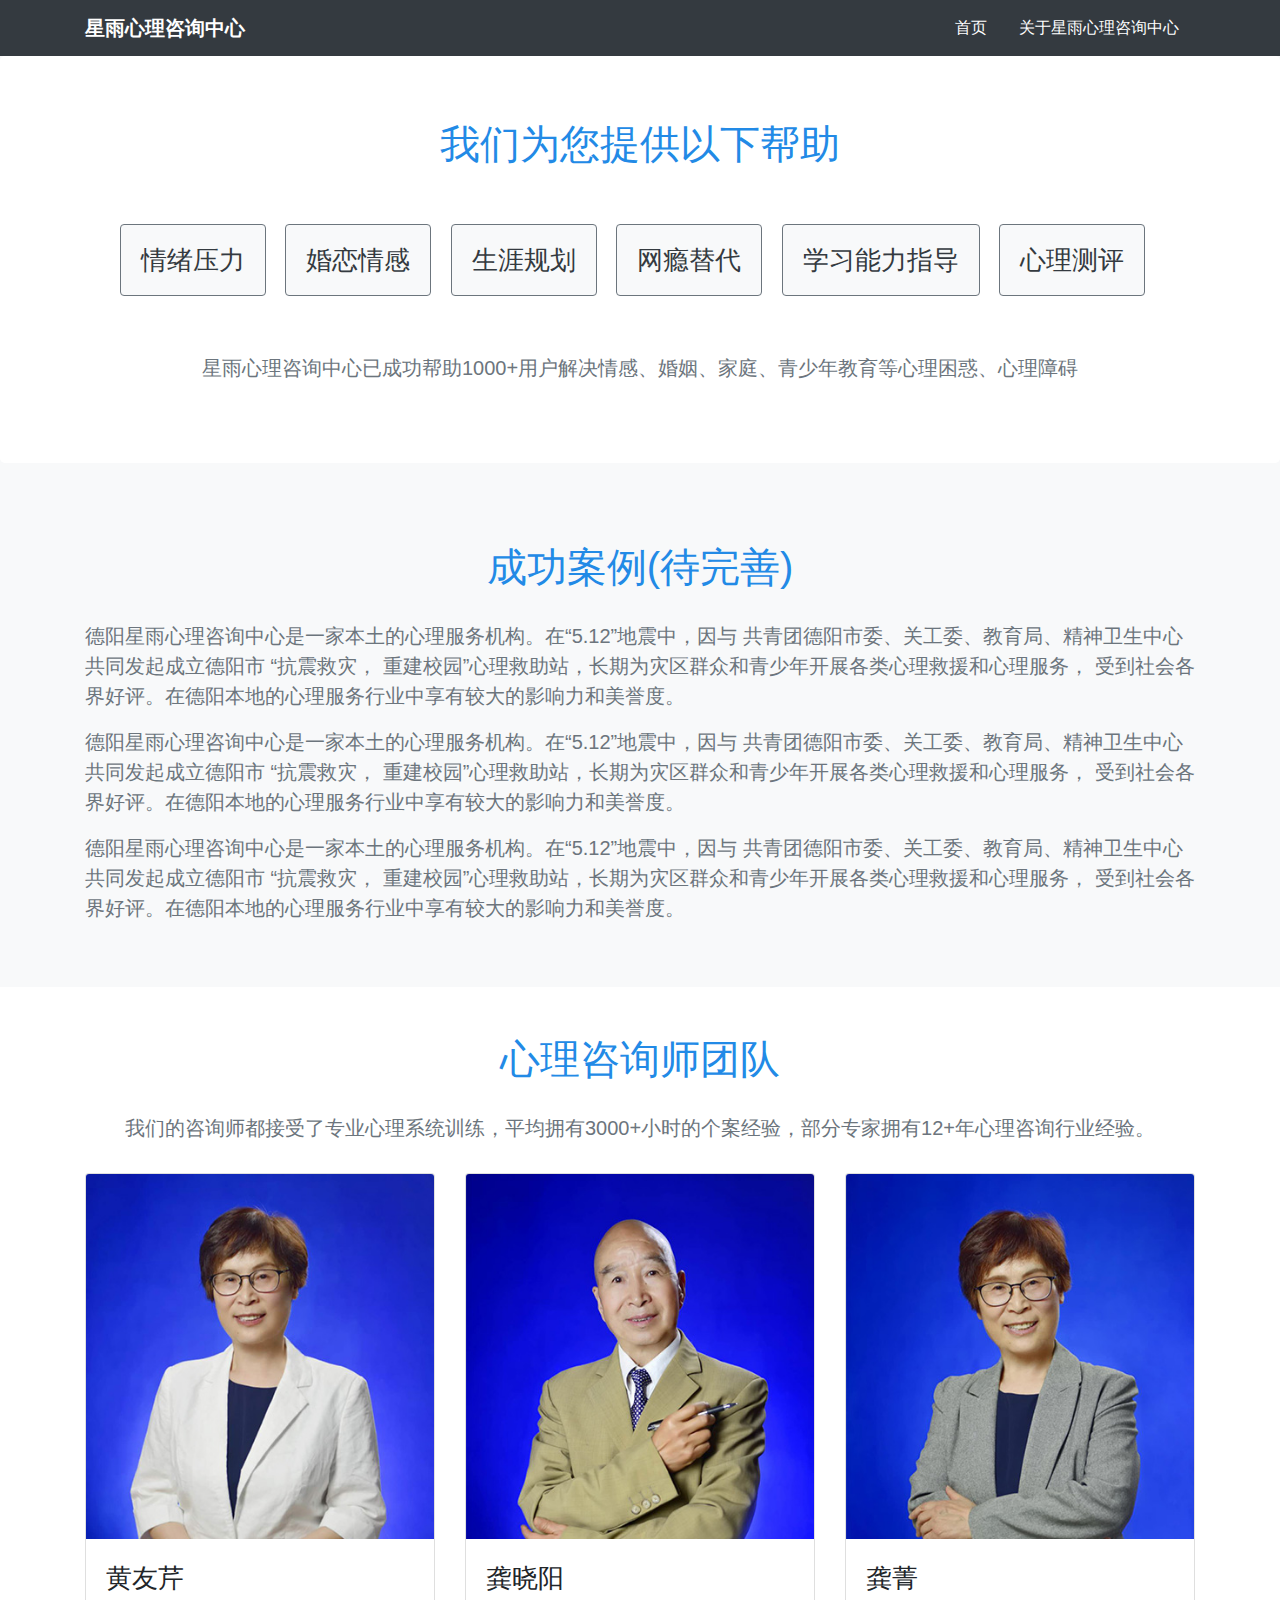
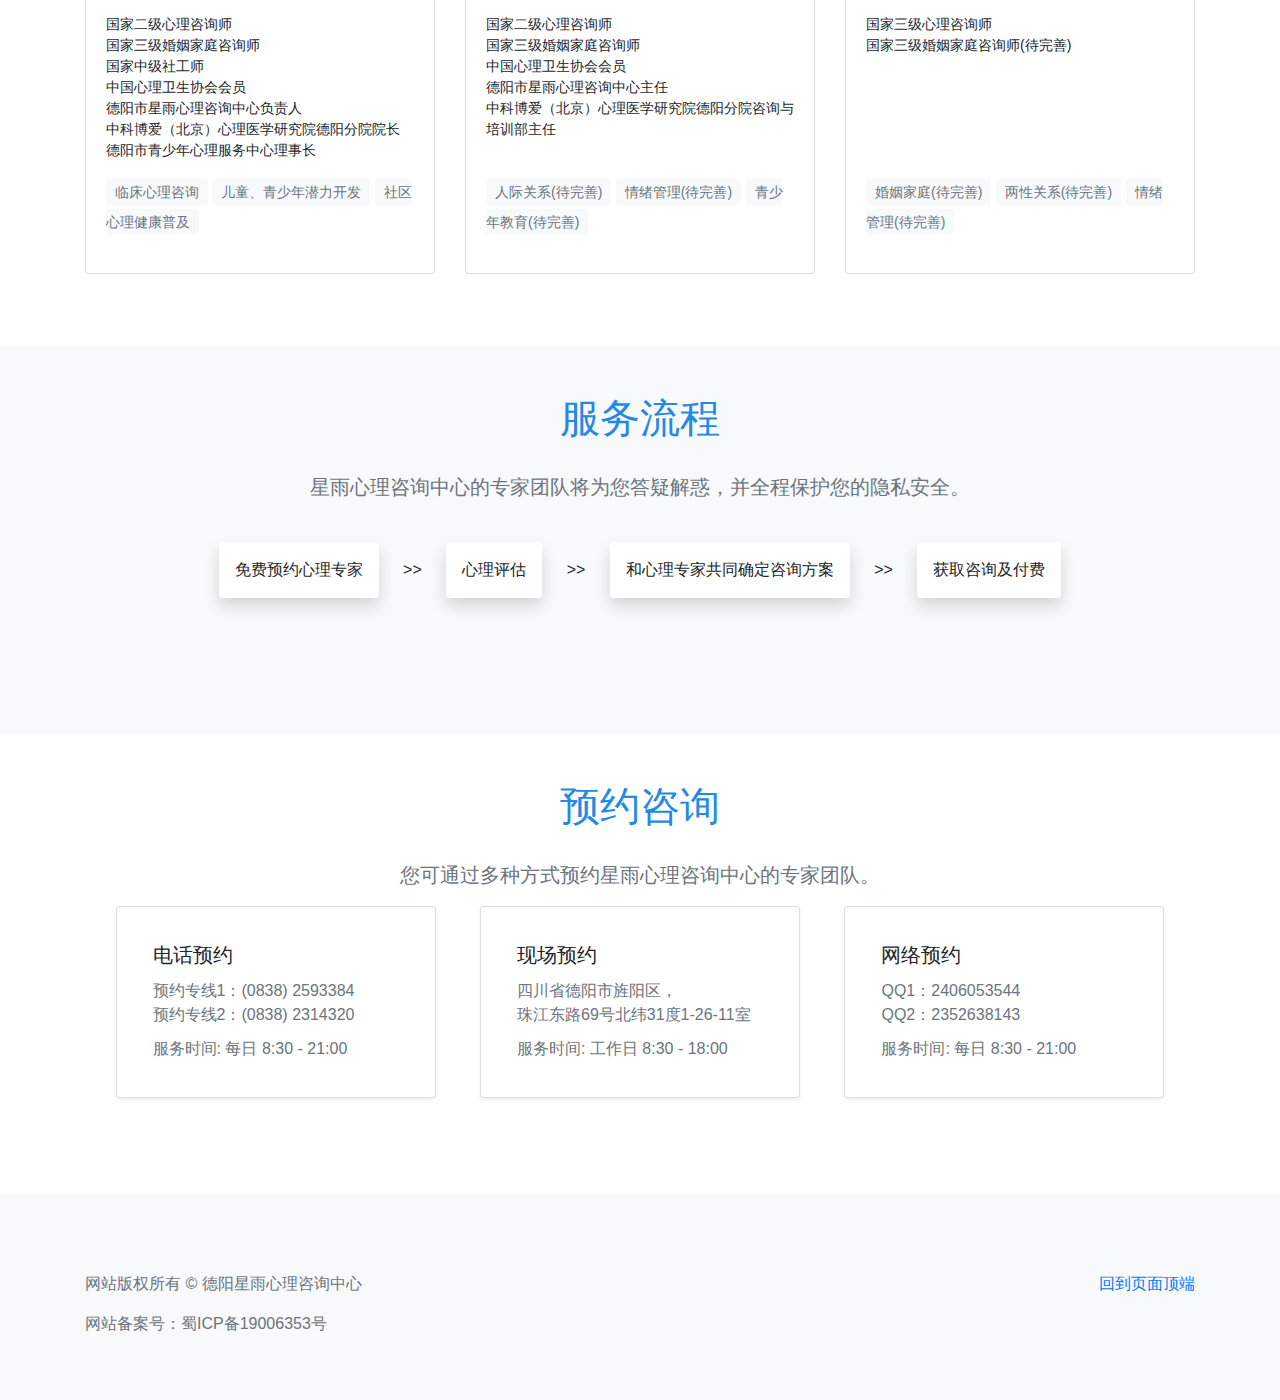
==== src/index.html @ 22c05cf2 "add docker container" ====
<!doctype html>
<html lang="en">
  <head>
    <!-- Required meta tags -->
    <meta charset="utf-8">
    <meta name="viewport" content="width=device-width, initial-scale=1, shrink-to-fit=no">

    <!-- Bootstrap CSS -->
    <link rel="stylesheet" href="css/bootstrap.min.css">
    <link href="css/website.css" rel="stylesheet">

    <title>星雨心理咨询中心</title>
  </head>
  <body class="bg-light">
    <header>

      <div class="navbar navbar-dark bg-dark box-shadow">
        <div class="container d-flex justify-content-between">
          <a href="index.html" class="navbar-brand d-flex align-items-center">
            <strong>星雨心理咨询中心</strong>
          </a>
          <ul class="nav">
            <li class="nav-item">
              <a class="nav-link active" href="#">首页</a>
            </li>
            <li class="nav-item">
              <a class="nav-link" href="about.html">关于星雨心理咨询中心</a>
            </li>
          </ul>
        </div>
      </div>
    </header>

    <main role="main">

      <section class="jumbotron text-center">
        <div class="container">
          <h1 class="jumbotron-heading text-primary">我们为您提供以下帮助</h1>
          <div class="text-muted service-group">
            <span class="border border-secondary rounded text-dark bg-light service-item">情绪压力</span>
            <span class="border border-secondary rounded text-dark bg-light service-item">婚恋情感</span>
            <span class="border border-secondary rounded text-dark bg-light service-item">生涯规划</span>
            <span class="border border-secondary rounded text-dark bg-light service-item">网瘾替代</span>
            <span class="border border-secondary rounded text-dark bg-light service-item">学习能力指导</span>
            <span class="border border-secondary rounded text-dark bg-light service-item">心理测评</span>
          </div>
          <p class="text-muted service-sub-description">星雨心理咨询中心已成功帮助1000+用户解决情感、婚姻、家庭、青少年教育等心理困惑、心理障碍</p>
        </div>
      </section>

      <div class="py-5 bg-light">
        <div class="container">
          <h1 class="jumbotron-heading text-primary text-center">成功案例(待完善)</h1>
          <p class="lead text-muted">
            德阳星雨心理咨询中心是一家本土的心理服务机构。在“5.12”地震中，因与 共青团德阳市委、关工委、教育局、精神卫生中心共同发起成立德阳市 “抗震救灾， 重建校园”心理救助站，长期为灾区群众和青少年开展各类心理救援和心理服务， 受到社会各界好评。在德阳本地的心理服务行业中享有较大的影响力和美誉度。
          </p>
          <p class="lead text-muted">
            德阳星雨心理咨询中心是一家本土的心理服务机构。在“5.12”地震中，因与 共青团德阳市委、关工委、教育局、精神卫生中心共同发起成立德阳市 “抗震救灾， 重建校园”心理救助站，长期为灾区群众和青少年开展各类心理救援和心理服务， 受到社会各界好评。在德阳本地的心理服务行业中享有较大的影响力和美誉度。
          </p>
          <p class="lead text-muted">
            德阳星雨心理咨询中心是一家本土的心理服务机构。在“5.12”地震中，因与 共青团德阳市委、关工委、教育局、精神卫生中心共同发起成立德阳市 “抗震救灾， 重建校园”心理救助站，长期为灾区群众和青少年开展各类心理救援和心理服务， 受到社会各界好评。在德阳本地的心理服务行业中享有较大的影响力和美誉度。
          </p>
        </div>
      </div>

      <div class="py-5 bg-white">
        <div class="container">

          <div class="text-center">
            <h1 class="jumbotron-heading text-primary">心理咨询师团队</h1>
            <p class="text-muted member-group-description">
              我们的咨询师都接受了专业心理系统训练，平均拥有3000+小时的个案经验，部分专家拥有12+年心理咨询行业经验。
            </p>
          </div>

          <div class="row">

            <div class="col-md-4">
              <div class="card mb-4 box-shadow">
                <img class="card-img-top" src="img/huangyouqin-sm.jpeg" alt="黄友芹，国家二级心理咨询师">
                <div class="card-body">
                  <div class="card-text">
                    <p class="member-name">黄友芹</p>
                    <ul class="list-unstyled member-title">
                      <li>国家二级心理咨询师</li>
                      <li>国家三级婚姻家庭咨询师</li>
                      <li>国家中级社工师</li>
                      <li>中国心理卫生协会会员</li>
                      <li>德阳市星雨心理咨询中心负责人</li>
                      <li>中科博爱（北京）心理医学研究院德阳分院院长</li>
                      <li>德阳市青少年心理服务中心理事长</li>
                    </ul>
                    <p>
                      <span class="border border-light rounded focus-domain">临床心理咨询</span>
                      <span class="border border-light rounded focus-domain">儿童、青少年潜力开发</span>
                      <span class="border border-light rounded focus-domain">社区心理健康普及</span>
                    </p>
                  </div>
                </div>
              </div>
            </div>


            <div class="col-md-4">
              <div class="card mb-4 box-shadow">
                <img class="card-img-top" src="img/gongxiaoyang-sm.jpeg" alt="黄友芹，国家二级心理咨询师">
                <div class="card-body">
                  <div class="card-text">
                    <p class="member-name">龚晓阳</p>
                    <ul class="list-unstyled member-title">
                      <li>国家二级心理咨询师</li>
                      <li>国家三级婚姻家庭咨询师</li>
                      <li>中国心理卫生协会会员</li>
                      <li>德阳市星雨心理咨询中心主任</li>
                      <li>中科博爱（北京）心理医学研究院德阳分院咨询与培训部主任</li>
                      <li>&nbsp;</li>
                    </ul>
                    <p>
                      <span class="border border-light rounded focus-domain">人际关系(待完善)</span>
                      <span class="border border-light rounded focus-domain">情绪管理(待完善)</span>
                      <span class="border border-light rounded focus-domain">青少年教育(待完善)</span>

                    </p>
                  </div>
                </div>
              </div>
            </div>

            <div class="col-md-4">
              <div class="card mb-4 box-shadow">
                <img class="card-img-top" src="img/huangyouqin2-sm.jpeg" alt="黄友芹，国家二级心理咨询师">
                <div class="card-body">
                  <div class="card-text">
                    <p class="member-name">龚菁</p>
                    <ul class="list-unstyled member-title">
                      <li>国家三级心理咨询师</li>
                      <li>国家三级婚姻家庭咨询师(待完善)</li>
                      <li>&nbsp;</li>
                      <li>&nbsp;</li>
                      <li>&nbsp;</li>
                      <li>&nbsp;</li>
                      <li>&nbsp;</li>
                    </ul>
                    <p>
                      <span class="border border-light rounded focus-domain">婚姻家庭(待完善)</span>
                      <span class="border border-light rounded focus-domain">两性关系(待完善)</span>
                      <span class="border border-light rounded focus-domain">情绪管理(待完善)</span>
                    </p>
                  </div>
                </div>
              </div>
            </div>

          </div><!--end of row-->

        </div>
      </div>

      <div class="py-5 bg-light">
        <div class="container">
          <h1 class="jumbotron-heading text-primary text-center">服务流程</h1>
          <p class="lead text-muted text-center">星雨心理咨询中心的专家团队将为您答疑解惑，并全程保护您的隐私安全。</p>
          <div id="service-flow" class="align-middle text-center">
              <div class="service-step shadow p-3 mb-5 bg-white rounded">免费预约心理专家</div>
              <span class="separator-next">&gt;&gt;</span>
              <div class="service-step shadow p-3 mb-5 bg-white rounded">心理评估</div>
              <span class="separator-next">&gt;&gt;</span>
              <div class="service-step shadow p-3 mb-5 bg-white rounded">和心理专家共同确定咨询方案</div>
              <span class="separator-next">&gt;&gt;</span>
              <div class="service-step shadow p-3 mb-5 bg-white rounded">获取咨询及付费</div>
            </div>
          </div>
        </div>
      </div>

      <div class="py-5 bg-white">
        <div class="container align-center">
          <h1 class="jumbotron-heading text-primary text-center">预约咨询</h1>
          <p class="lead text-muted text-center">您可通过多种方式预约星雨心理咨询中心的专家团队。</p>
          <!-- 预约方式1 -->
          <div class="card reserve-option shadow-sm p-3 mb-5 bg-white">
            <div class="card-body">
              <h5 class="card-title">电话预约</h5>
              <div class="card-text text-muted">
                <p>预约专线1：(0838) 2593384</p>
                <p>预约专线2：(0838) 2314320</p>
                <div class="reserve-operation-time">
                  服务时间: 每日 8:30 - 21:00
                </div>
              </div>
            </div>
          </div>
          <!-- 预约方式2 -->
          <div class="card reserve-option shadow-sm p-3 mb-5 bg-white">
            <div class="card-body">
              <h5 class="card-title">现场预约</h5>
              <div class="card-text text-muted">
                <p>四川省德阳市旌阳区，</p>
                <p>珠江东路69号北纬31度1-26-11室</p>
                <div class="reserve-operation-time">
                  服务时间: 工作日 8:30 - 18:00
                </div>
              </div>
            </div>
          </div>
          <!-- 预约方式3 -->
          <div class="card reserve-option shadow-sm p-3 mb-5 bg-white">
            <div class="card-body">
              <h5 class="card-title">网络预约</h5>
              <div class="card-text text-muted">
                <p>QQ1：2406053544</p>
                <p>QQ2：2352638143</p>
                <div class="reserve-operation-time">
                  服务时间: 每日 8:30 - 21:00
                </div>
              </div>
            </div>
          </div>
        </div>
      </div>

    </main>

    <footer class="py-5 text-muted">
      <div class="container">
        <p class="float-right">
          <a href="#">回到页面顶端</a>
        </p>
        <p>网站版权所有 &copy; 德阳星雨心理咨询中心</p>
        <p>网站备案号：蜀ICP备19006353号</p>
      </div>
    </footer>

    <!-- Optional JavaScript -->
    <!-- jQuery first, then Popper.js, then Bootstrap JS -->
    <script src="js/jquery-3.3.1.slim.min.js"></script>
    <script src="js/popper.min.js"></script>
    <script src="js/bootstrap.min.js"></script>
    <script src="js/fontawesome-all.min.js"></script>
  </body>
</html>
---- src/css/website.css ----
body { }
footer {margin-top: 30px;}

.text-primary {
  color: #228AE6 !important;
}

.jumbotron {background-color: white;}
.jumbotron-heading {margin-bottom: 30px;}

.nav-link {color: white;}
.nav-link:hover {color: white;}
.nav-link:active {color: white;}
.nav-link:visited {color: white;}

.service-group {
  margin-top: 50px;
}
.service-item {
  font-size: 26px;
  line-height: 85px;
  padding: 20px 20px;
  margin-right: 15px;
}
.service-sub-description {
  margin-top: 50px;
  font-size: 20px;
  line-height: 30px;
}


.member-group-description {
  font-size: 20px;
  line-height: 30px;
  margin-bottom: 30px;
}
.member-name {
  font-size: 26px;
}
.member-title {
  font-size: 14px;
}
.focus-domain {
  font-size: 14px;
  line-height: 30px;
  background-color: #f8f9fa;
  color: #6c757d!important;
  padding: 4px 8px;
}

#service-flow {
  margin-top: 40px;
  margin-bottom: 40px;
}
.service-step {
  display: inline-block;
}
.separator-next {
  margin-left: 20px;
  margin-right: 20px;
}


.reserve-option {
  display: inline-block;
  width: 20rem;
  margin-left: 20px;
  margin-right: 20px;
  text-align: left!important;
}
.reserve-option p {
  margin-bottom: 0rem;
}
.reserve-operation-time {
  margin-top: 10px;
}

/*about*/
.org-description li {
  padding-bottom: 10px;
}
.address-card {
  max-width: 600px;
  margin-left: auto;
  margin-right: auto;
}


/* helper */
.align-center {
  text-align: center!important;
}
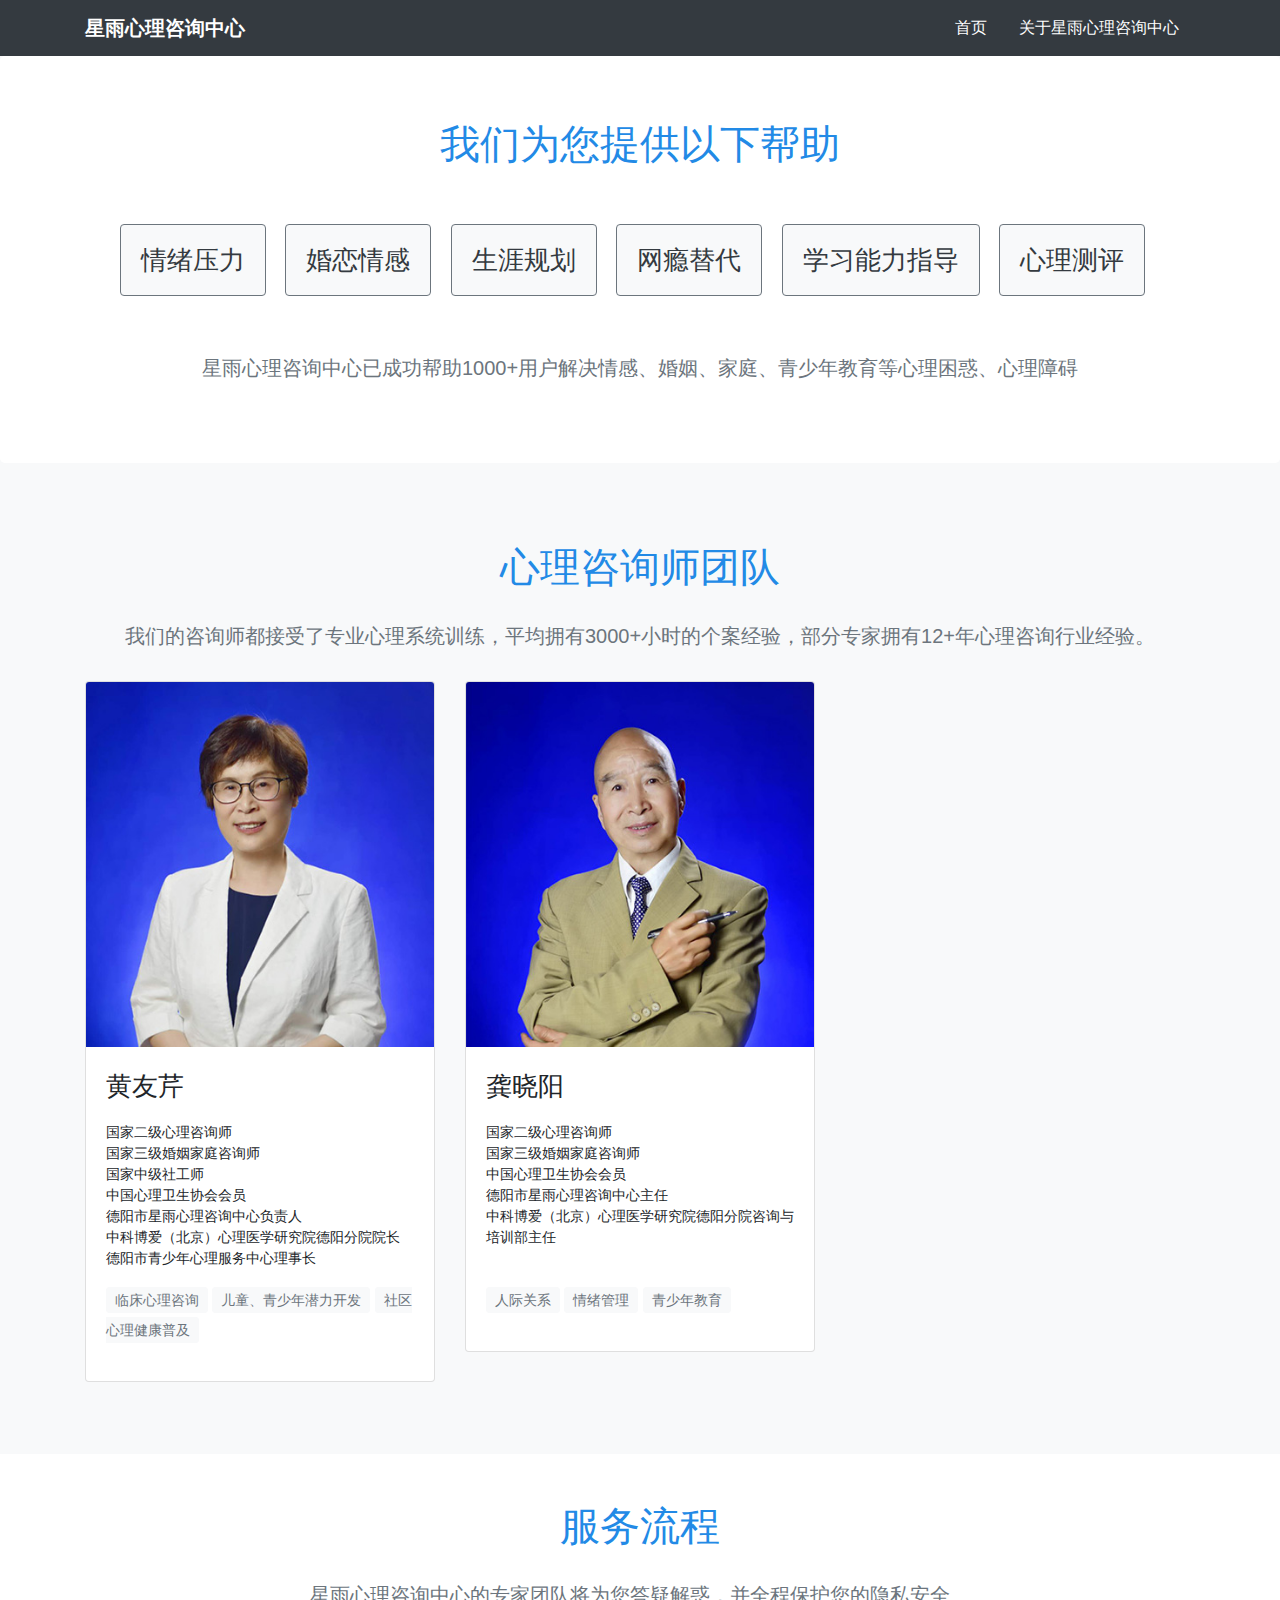
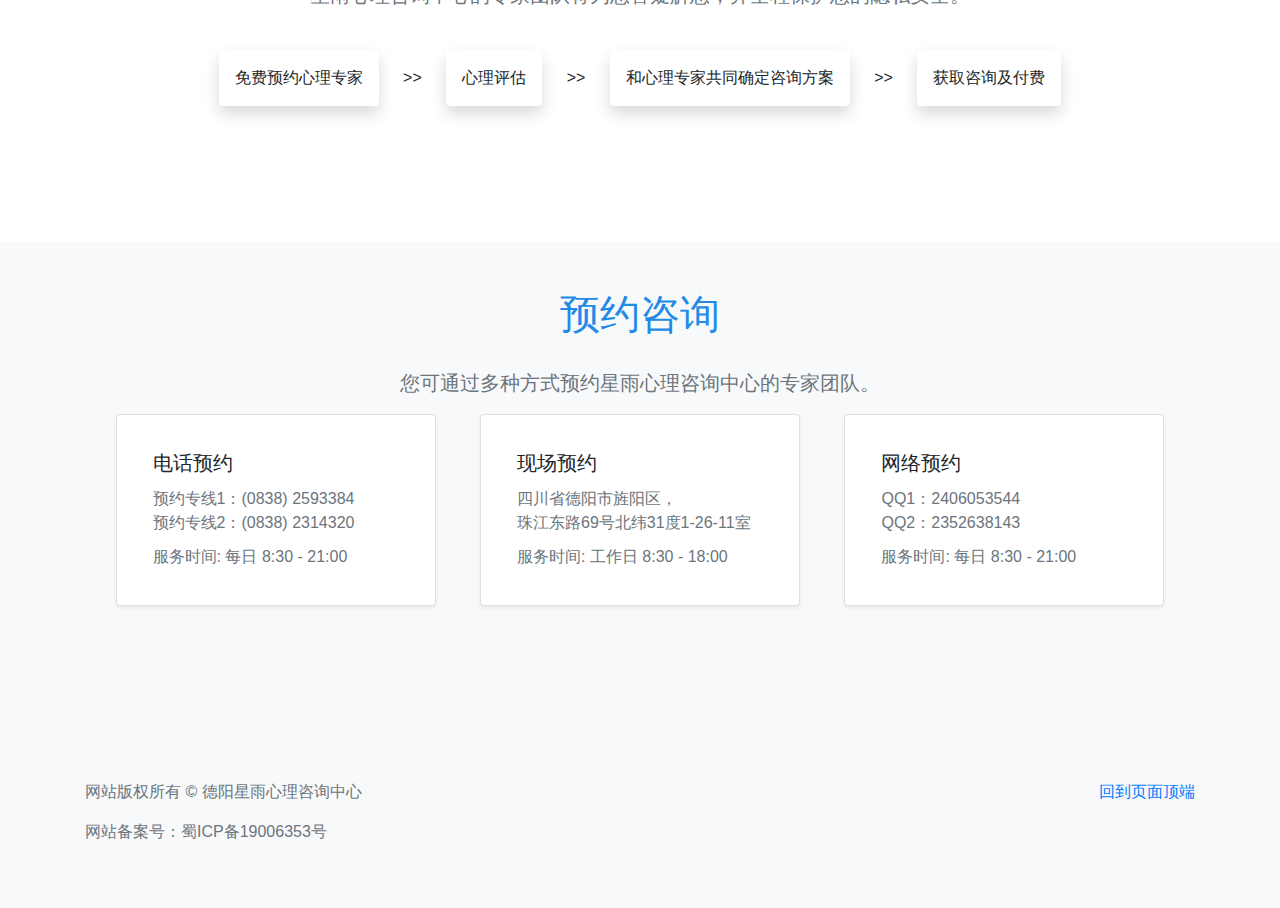
==== commit 96e18edd: "modify introduction" ====
--- a/src/index.html
+++ b/src/index.html
@@ -48,7 +48,7 @@
         </div>
       </section>
 
-      <div class="py-5 bg-light">
+      <!-- <div class="py-5 bg-light">
         <div class="container">
           <h1 class="jumbotron-heading text-primary text-center">成功案例(待完善)</h1>
           <p class="lead text-muted">
@@ -61,9 +61,9 @@
             德阳星雨心理咨询中心是一家本土的心理服务机构。在“5.12”地震中，因与 共青团德阳市委、关工委、教育局、精神卫生中心共同发起成立德阳市 “抗震救灾， 重建校园”心理救助站，长期为灾区群众和青少年开展各类心理救援和心理服务， 受到社会各界好评。在德阳本地的心理服务行业中享有较大的影响力和美誉度。
           </p>
         </div>
-      </div>
-
-      <div class="py-5 bg-white">
+      </div> -->
+
+      <div class="py-5 bg-light">
         <div class="container">
 
           <div class="text-center">
@@ -103,7 +103,7 @@
 
             <div class="col-md-4">
               <div class="card mb-4 box-shadow">
-                <img class="card-img-top" src="img/gongxiaoyang-sm.jpeg" alt="黄友芹，国家二级心理咨询师">
+                <img class="card-img-top" src="img/gongxiaoyang-sm.jpeg" alt="龚晓阳，国家二级心理咨询师">
                 <div class="card-body">
                   <div class="card-text">
                     <p class="member-name">龚晓阳</p>
@@ -116,9 +116,9 @@
                       <li>&nbsp;</li>
                     </ul>
                     <p>
-                      <span class="border border-light rounded focus-domain">人际关系(待完善)</span>
-                      <span class="border border-light rounded focus-domain">情绪管理(待完善)</span>
-                      <span class="border border-light rounded focus-domain">青少年教育(待完善)</span>
+                      <span class="border border-light rounded focus-domain">人际关系</span>
+                      <span class="border border-light rounded focus-domain">情绪管理</span>
+                      <span class="border border-light rounded focus-domain">青少年教育</span>
 
                     </p>
                   </div>
@@ -126,15 +126,15 @@
               </div>
             </div>
 
-            <div class="col-md-4">
+            <!-- <div class="col-md-4">
               <div class="card mb-4 box-shadow">
-                <img class="card-img-top" src="img/huangyouqin2-sm.jpeg" alt="黄友芹，国家二级心理咨询师">
+                <img class="card-img-top" src="img/gongjing-sm.jpeg" alt="龚菁，国家三级心理咨询师">
                 <div class="card-body">
                   <div class="card-text">
                     <p class="member-name">龚菁</p>
                     <ul class="list-unstyled member-title">
                       <li>国家三级心理咨询师</li>
-                      <li>国家三级婚姻家庭咨询师(待完善)</li>
+                      <li>国家三级婚姻家庭咨询师</li>
                       <li>&nbsp;</li>
                       <li>&nbsp;</li>
                       <li>&nbsp;</li>
@@ -142,21 +142,21 @@
                       <li>&nbsp;</li>
                     </ul>
                     <p>
-                      <span class="border border-light rounded focus-domain">婚姻家庭(待完善)</span>
-                      <span class="border border-light rounded focus-domain">两性关系(待完善)</span>
-                      <span class="border border-light rounded focus-domain">情绪管理(待完善)</span>
+                      <span class="border border-light rounded focus-domain">婚姻家庭</span>
+                      <span class="border border-light rounded focus-domain">两性关系</span>
+                      <span class="border border-light rounded focus-domain">情绪管理</span>
                     </p>
                   </div>
                 </div>
               </div>
-            </div>
+            </div> -->
 
           </div><!--end of row-->
 
         </div>
       </div>
 
-      <div class="py-5 bg-light">
+      <div class="py-5 bg-white">
         <div class="container">
           <h1 class="jumbotron-heading text-primary text-center">服务流程</h1>
           <p class="lead text-muted text-center">星雨心理咨询中心的专家团队将为您答疑解惑，并全程保护您的隐私安全。</p>
@@ -168,12 +168,11 @@
               <div class="service-step shadow p-3 mb-5 bg-white rounded">和心理专家共同确定咨询方案</div>
               <span class="separator-next">&gt;&gt;</span>
               <div class="service-step shadow p-3 mb-5 bg-white rounded">获取咨询及付费</div>
-            </div>
-          </div>
-        </div>
-      </div>
-
-      <div class="py-5 bg-white">
+          </div>
+        </div>
+      </div>
+
+      <div class="py-5 bg-light">
         <div class="container align-center">
           <h1 class="jumbotron-heading text-primary text-center">预约咨询</h1>
           <p class="lead text-muted text-center">您可通过多种方式预约星雨心理咨询中心的专家团队。</p>
